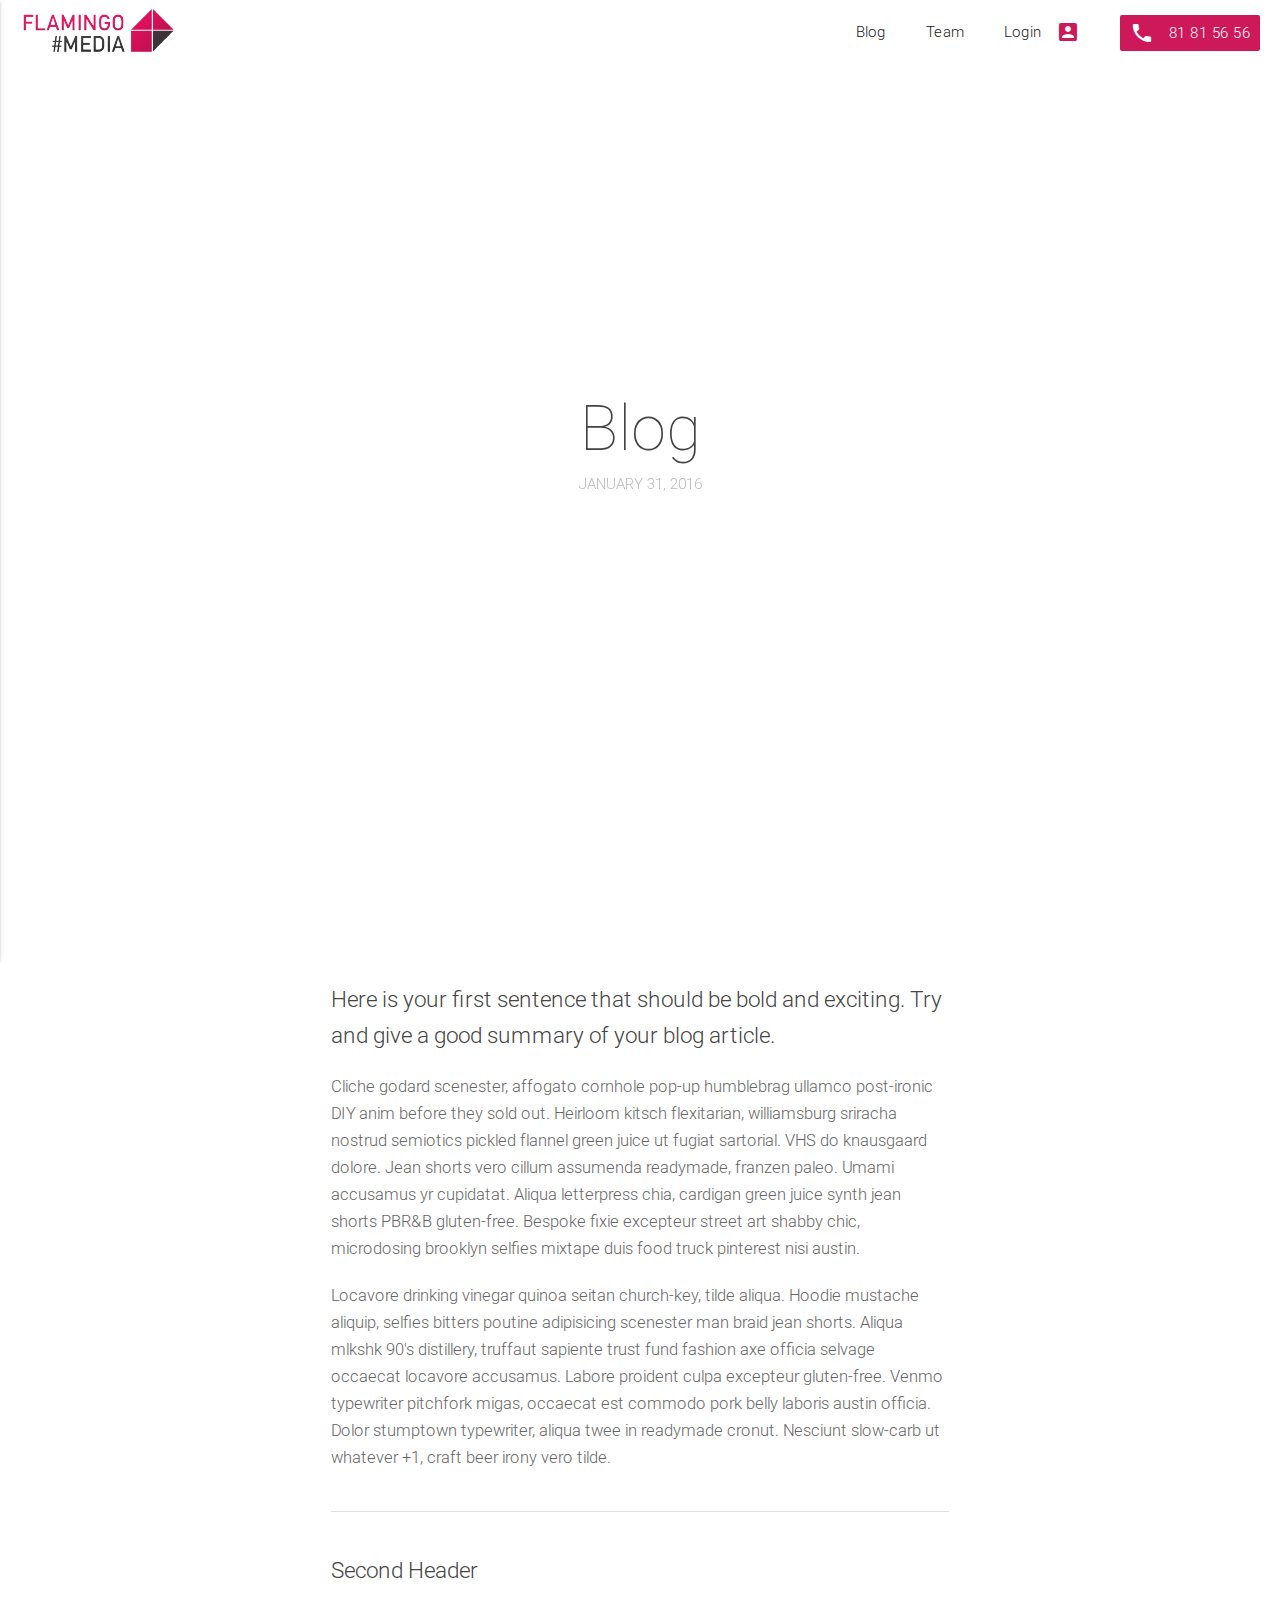
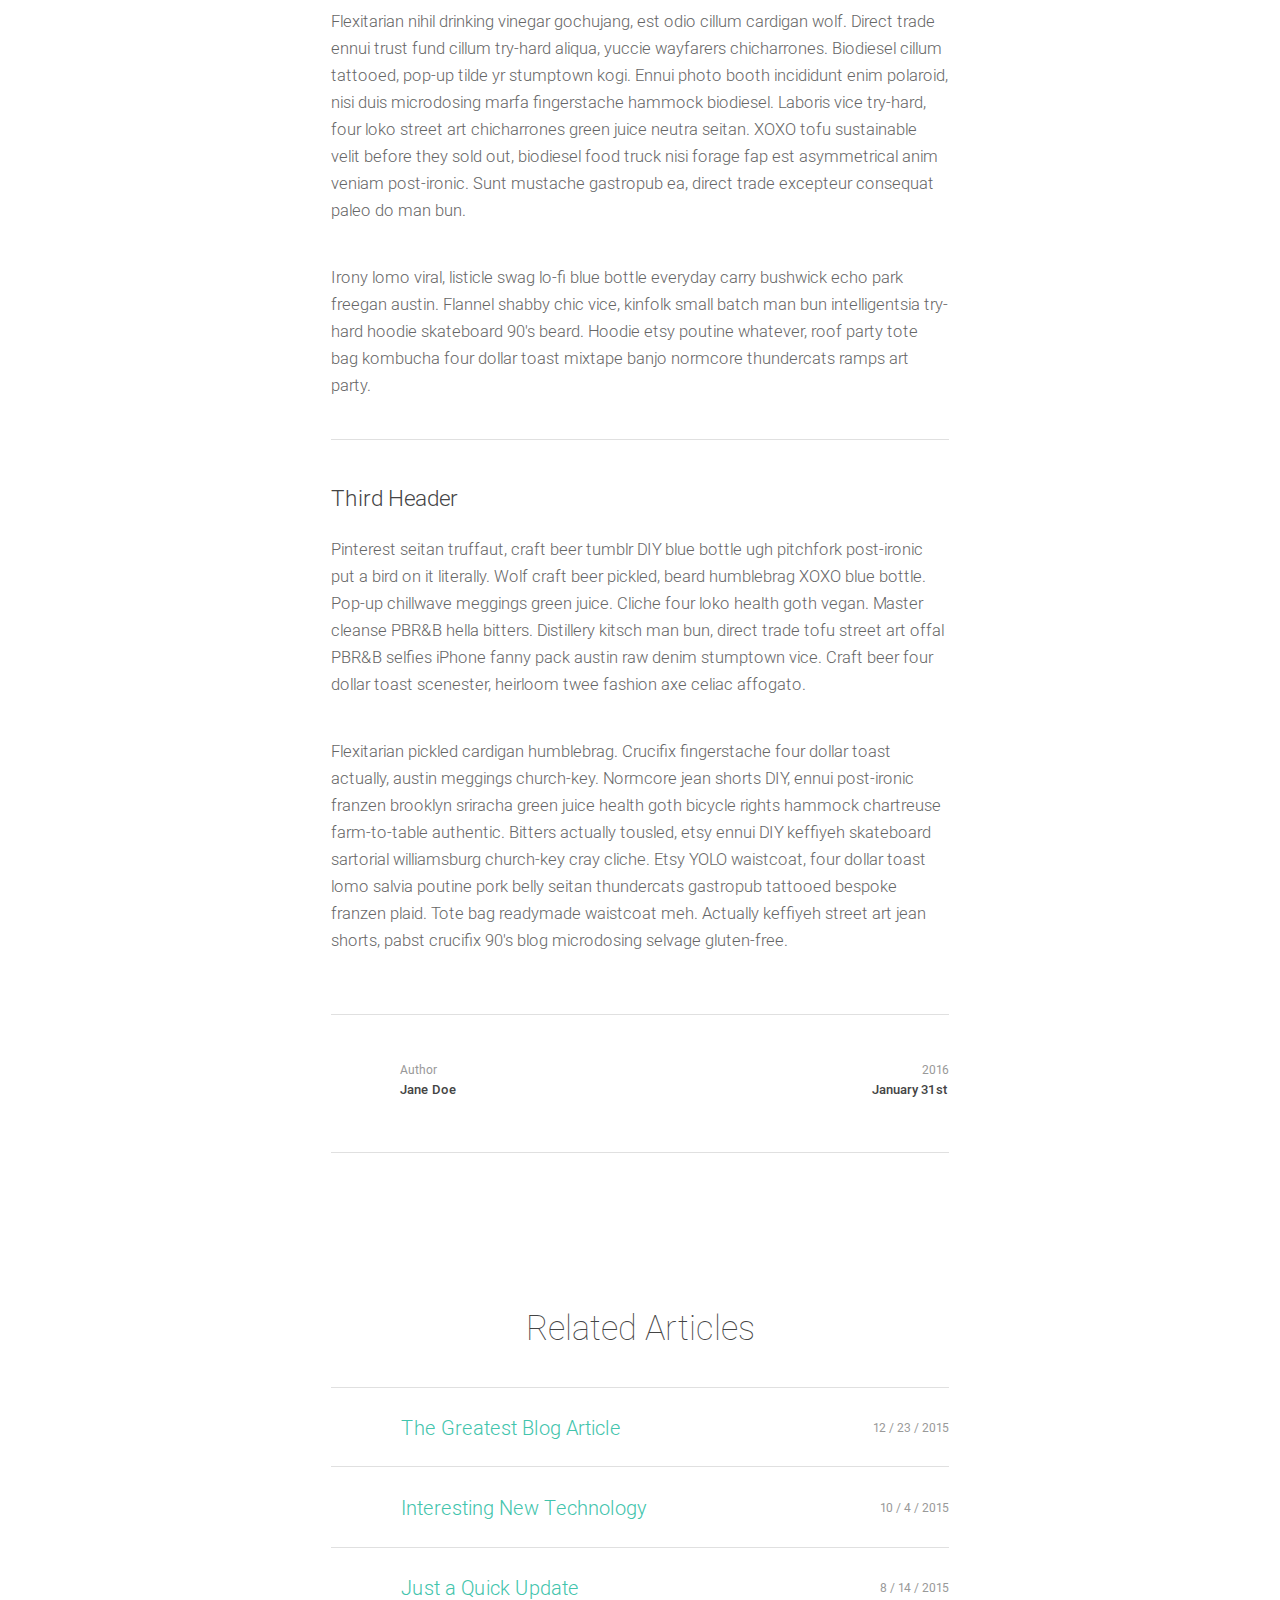
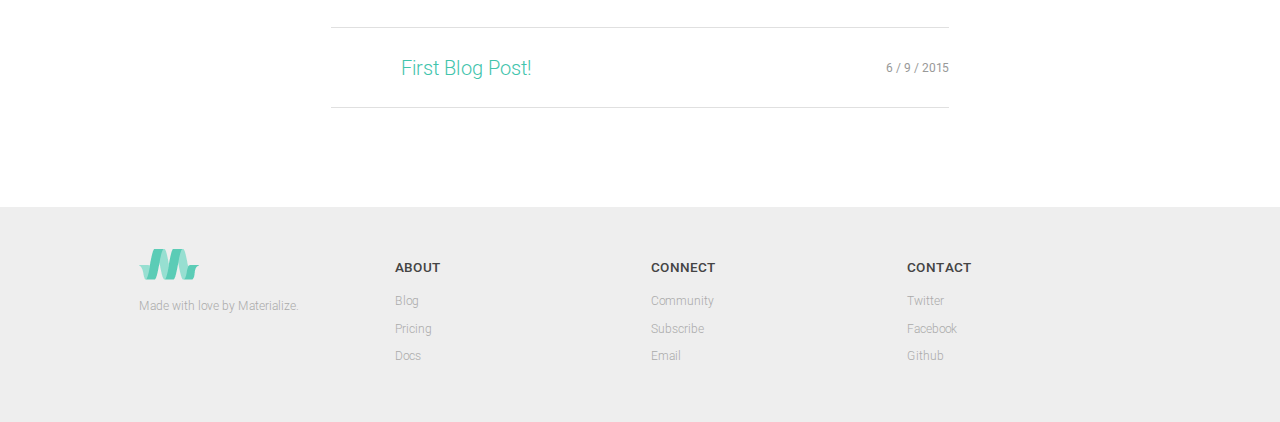
==== blog.html @ 7fa21b3e "Test" ====
<!doctype html>
<html>
  <head>
    <meta charset="utf-8">
    <meta http-equiv="x-ua-compatible" content="ie=edge">
    <title>Flamingo Media</title>
    <meta name="description" content="">
    <meta name="viewport" content="width=device-width, initial-scale=1">
    <meta name="description" content="Få din nye hjemmeside fra Flamingo Media. Hjemmeside Århus, webudvikling, Shopify, Wordpress, WooCommerce og Magento webshop.">
    <meta name="keywords" content="magento,wordpress,hjemmeside,webshop,udvikling,webdesign,grafisk arbejde,tryk,programmør,bureau,konsulent,aarhus">
    <meta name="google-site-verification" content="nYQ2_kEoAHDZo2oXLsH2awazRoH27nIPT97f73OipkY" />

    <!-- Favicon -->
    <link rel="icon" href="images/ico/favicon.ico">
    <link rel="shortcut icon" type="image/png" href="images/ico/favicon.ico"/>

    <!-- Stylesheets -->
    <link rel="stylesheet" href="css/startup-materialize.min.css">
    <link rel="stylesheet" href="css/custom.css">

    <script>
  window.intercomSettings = {
    app_id: "l88e2j7y"
  };
</script>
<script>(function(){var w=window;var ic=w.Intercom;if(typeof ic==="function"){ic('reattach_activator');ic('update',intercomSettings);}else{var d=document;var i=function(){i.c(arguments)};i.q=[];i.c=function(args){i.q.push(args)};w.Intercom=i;function l(){var s=d.createElement('script');s.type='text/javascript';s.async=true;s.src='https://widget.intercom.io/widget/l88e2j7y';var x=d.getElementsByTagName('script')[0];x.parentNode.insertBefore(s,x);}if(w.attachEvent){w.attachEvent('onload',l);}else{w.addEventListener('load',l,false);}}})()</script>

    <!-- Material Icons -->
    <link href="https://fonts.googleapis.com/icon?family=Material+Icons" rel="stylesheet">
  </head>
  <body>


    <!-- Navbar -->
    <nav class="navbar">
      <div class="nav-wrapper">
        <a href="horizontal-half.html" class="brand-logo"><img src="images/Logo_Header.png"></a>
        <ul id="nav-mobile" class="right hide-on-med-and-down">
          <li><a href="blog.html">Blog</a></li>
          <li><a href="team.html">Team</a></li>
          <li><a href="#">Login<i class="material-icons right">account_box</i></a></li>
          <li><a class="waves-effect waves-light btn" style="color: #fff;">81 81 56 56<i class="material-icons left" style="color: #fff;">phone</i></a></li>

        </ul>
        <a href="#" data-activates="slide-out" class="button-collapse right"><i class="material-icons white-text">menu</i></a>
      </div>
    </nav>
    <ul id="slide-out" class="side-nav">
      <li><a class="waves-effect waves-teal" href="blog.html">Blog</a></li>
      <li><a class="waves-effect waves-teal" href="team.html">Team</a></li>
      <li><a class="waves-effect waves-teal" href="docs/about.html">Login</a></li>
      <li><a class="waves-effect waves-light btn" style="color: #fff;">81 81 56 56<i class="material-icons left" style="color: #fff;">phone</i></a></li>
    </ul>

    <div class="title-transition section white valign-wrapper">
      <div class="row valign">
        <div class="col s8 offset-s2 m6 offset-m3 blog-title fade-transition">
          <h1>Blog</h1>
          <span class="date">January 31, 2016</span>
        </div>
      </div>
    </div>

    <div class="section white full-height">
      <div class="row valign">
        <div class="col s8 offset-s2 m6 offset-m3 blog-body">
          <h4>Here is your first sentence that should be bold and exciting. Try and give a good summary of your blog article.</h4>

          <p>
Cliche godard scenester, affogato cornhole pop-up humblebrag ullamco post-ironic DIY anim before they sold out. Heirloom kitsch flexitarian, williamsburg sriracha nostrud semiotics pickled flannel green juice ut fugiat sartorial. VHS do knausgaard dolore. Jean shorts vero cillum assumenda readymade, franzen paleo. Umami accusamus yr cupidatat. Aliqua letterpress chia, cardigan green juice synth jean shorts PBR&B gluten-free. Bespoke fixie excepteur street art shabby chic, microdosing brooklyn selfies mixtape duis food truck pinterest nisi austin.</p>

          <p>
Locavore drinking vinegar quinoa seitan church-key, tilde aliqua. Hoodie mustache aliquip, selfies bitters poutine adipisicing scenester man braid jean shorts. Aliqua mlkshk 90's distillery, truffaut sapiente trust fund fashion axe officia selvage occaecat locavore accusamus. Labore proident culpa excepteur gluten-free. Venmo typewriter pitchfork migas, occaecat est commodo pork belly laboris austin officia. Dolor stumptown typewriter, aliqua twee in readymade cronut. Nesciunt slow-carb ut whatever +1, craft beer irony vero tilde.</p>

          <div class="divider"></div>

          <h4>Second Header</h4>
          <p>
Flexitarian nihil drinking vinegar gochujang, est odio cillum cardigan wolf. Direct trade ennui trust fund cillum try-hard aliqua, yuccie wayfarers chicharrones. Biodiesel cillum tattooed, pop-up tilde yr stumptown kogi. Ennui photo booth incididunt enim polaroid, nisi duis microdosing marfa fingerstache hammock biodiesel. Laboris vice try-hard, four loko street art chicharrones green juice neutra seitan. XOXO tofu sustainable velit before they sold out, biodiesel food truck nisi forage fap est asymmetrical anim veniam post-ironic. Sunt mustache gastropub ea, direct trade excepteur consequat paleo do man bun.</p>

          <img class="materialboxed" src="https://s17.postimg.org/e6vlgojof/355_H.jpg" alt="">

          <p>
Irony lomo viral, listicle swag lo-fi blue bottle everyday carry bushwick echo park freegan austin. Flannel shabby chic vice, kinfolk small batch man bun intelligentsia try-hard hoodie skateboard 90's beard. Hoodie etsy poutine whatever, roof party tote bag kombucha four dollar toast mixtape banjo normcore thundercats ramps art party.</p>

          <div class="divider"></div>

          <h4>Third Header</h4>

          <p>
Pinterest seitan truffaut, craft beer tumblr DIY blue bottle ugh pitchfork post-ironic put a bird on it literally. Wolf craft beer pickled, beard humblebrag XOXO blue bottle. Pop-up chillwave meggings green juice. Cliche four loko health goth vegan. Master cleanse PBR&B hella bitters. Distillery kitsch man bun, direct trade tofu street art offal PBR&B selfies iPhone fanny pack austin raw denim stumptown vice. Craft beer four dollar toast scenester, heirloom twee fashion axe celiac affogato.</p>

          <img class="materialboxed" src="https://s30.postimg.org/t5ql9i59d/277_H.jpg" alt="">

          <p>
Flexitarian pickled cardigan humblebrag. Crucifix fingerstache four dollar toast actually, austin meggings church-key. Normcore jean shorts DIY, ennui post-ironic franzen brooklyn sriracha green juice health goth bicycle rights hammock chartreuse farm-to-table authentic. Bitters actually tousled, etsy ennui DIY keffiyeh skateboard sartorial williamsburg church-key cray cliche. Etsy YOLO waistcoat, four dollar toast lomo salvia poutine pork belly seitan thundercats gastropub tattooed bespoke franzen plaid. Tote bag readymade waistcoat meh. Actually keffiyeh street art jean shorts, pabst crucifix 90's blog microdosing selvage gluten-free.</p>
        </div>

        <div class="col s8 offset-s2 m6 offset-m3 blog-author">
          <div class="divider"></div>

          <div class="avatar-wrapper">
            <div class="avatar">
              <img src="http://placehold.it/128x128" alt="">
            </div>
          </div>

          <div class="author">
            <span>Author</span>
            Jane Doe
          </div>

          <div class="date">
            <span>2016</span>
            January 31st
          </div>

          <div class="divider"></div>
        </div>

        <div class="col s8 offset-s2 m6 offset-m3 blog-related">
          <h4>Related Articles</h4>

          <ul>
            <li>
              <a href="#!">
                <span class="avatar-wrapper">
                  <span class="avatar">
                    <img src="http://placehold.it/128x128" alt="">
                  </span>
                </span>
                <span class="title">The Greatest Blog Article</span>
                <span class="date">12 / 23 / 2015</span>
              </a>
            </li>

            <li>
              <a href="#!">
                <span class="avatar-wrapper">
                  <span class="avatar">
                    <img src="http://placehold.it/128x128" alt="">
                  </span>
                </span>
                <span class="title">Interesting New Technology</span>
                <span class="date">10 / 4 / 2015</span>
              </a>
            </li>

            <li>
              <a href="#!">
                <span class="avatar-wrapper">
                  <span class="avatar">
                    <img src="http://placehold.it/128x128" alt="">
                  </span>
                </span>
                <span class="title">Just a Quick Update</span>
                <span class="date">8 / 14 / 2015</span>
              </a>
            </li>

            <li>
              <a href="#!">
                <span class="avatar-wrapper">
                  <span class="avatar">
                    <img src="http://placehold.it/128x128" alt="">
                  </span>
                </span>
                <span class="title">First Blog Post!</span>
                <span class="date">6 / 9 / 2015</span>
              </a>
            </li>
          </ul>
        </div>
      </div>
    </div>

    <!-- Footer -->
    <footer class="page-footer">
      <div class="container">
        <div class="row">
          <div class="col s6 m3">
            <img class="materialize-logo" src="images/materialize-teal.png" alt="">
            <p>Made with love by Materialize.</p>
          </div>
          <div class="col s6 m3">
            <h5>About</h5>
            <ul>
              <li><a href="#!">Blog</a></li>
              <li><a href="#!">Pricing</a></li>
              <li><a href="#!">Docs</a></li>
            </ul>
          </div>
          <div class="col s6 m3">
            <h5>Connect</h5>
            <ul>
              <li><a href="#!">Community</a></li>
              <li><a href="#!">Subscribe</a></li>
              <li><a href="#!">Email</a></li>
            </ul>
          </div>
          <div class="col s6 m3">
            <h5>Contact</h5>
            <ul>
              <li><a href="#!">Twitter</a></li>
              <li><a href="#!">Facebook</a></li>
              <li><a href="#!">Github</a></li>
            </ul>
          </div>
        </div>
      </div>
    </footer>

    <!-- Scripts -->
    <script src="https://ajax.googleapis.com/ajax/libs/jquery/2.1.1/jquery.min.js"></script>
    <script src="js/materialize.min.js"></script>

    <!-- External libraries -->
    <script src="js/imagesloaded.pkgd.min.js"></script>
    <script src="js/masonry.pkgd.min.js"></script>
    <script src="js/TweenMax.min.js"></script>
    <script src="js/ScrollMagic.min.js"></script>
    <script src="js/animation.gsap.min.js"></script>

    <!-- Initialization script -->
    <script src="js/startup.js"></script>
    <script src="js/init.js"></script>
  </body>
</html>
---- css/custom.css ----
nav.navbar .brand-logo{
  left: 22px;
  top: 8px;
}

nav.navbar ul a{
  margin: 0 20px;
}

i{
      color: #cd1959;
}

nav.navbar ul.dropdown-content li>a::before, nav.navbar ul.dropdown-content li>span::before, .dropdown-content li>a::before, .dropdown-content li>span::before, .side-nav li>a::before, nav.navbar ul a::before{
  background-color: #cd1959;
}

.waves-effect {
    position: relative;
    cursor: pointer;
    display: inline-block;
    overflow: hidden;
    -webkit-user-select: none;
    -moz-user-select: none;
    -ms-user-select: none;
    user-select: none;
    -webkit-tap-highlight-color: transparent;
    vertical-align: middle;
    z-index: 1;
    -webkit-transition: .3s ease-out;
    transition: .3s ease-out;
}

.btn, .btn-large {
    text-decoration: none;
    color: #fff;
    background-color: #cd1959;
    text-align: center;
    letter-spacing: .5px;
    -webkit-transition: .2s ease-out;
    transition: .2s ease-out;
    cursor: pointer;

}

.btn, .btn-large, .btn-flat {
    border: none;
    border-radius: 2px;
    display: inline-block;
    height: 36px;
    line-height: 36px;
    padding: 0 2rem;
    text-transform: uppercase;
    vertical-align: middle;
    -webkit-tap-highlight-color: transparent;
    padding: 0 10px 0 10px !important;
}

.btn:hover, .btn-large:hover{
  background-color: #e84680 !important;
}

.side-nav {
    background-color: #fff;
}

.side-nav li>a {
    position: relative;
    color: #000;
    font-weight: 300;
    padding: 0 16px;
    /* text-align: center; */
}

.header {
    color: #cd1959;
}



.section.light, .page-footer .section.footer-copyright {
    color: rgba(0,0,0,0.6);
    background-color: #cd1a59;
}

.section {
    position: relative;
    padding: 64px 0;
    overflow: hidden;
    background-color: #312d30;
    z-index: 3;
}

.cases img{
  width: 200px;
  opacity: 1;
}


.cases img:hover{
  opacity: 1;
  transition-duration: 120ms;
}
.cases{
  text-align: center;

}

.avatar-wrapper:hover::after{
      border-color: #cd1958;
}

.background-team {
    display: block;
    position: absolute;
    width: 100%;
    height: auto;
    z-index: -1;
}

.background-team img{
  width: 100%;
}

.section .team {
    position: relative;
    padding: 64px 0;
    height: auto;
    overflow: hidden;
    z-index: 3;
    min-height: 538px;
}

.card .card-content {
    padding: 10px;
    border-radius: 0 0 2px 2px;
}

.card:hover{
    -webkit-transform: scale(1.03);
    -ms-transform: scale(1.03);
    transform: scale(1.03);
    transition: all 0.3s ease;
}

.card .card-action:last-child {
    border-radius: 0 0 2px 2px;
    background-color: #ffffff0a;
  }

.read-more-state {
  display: none;
}

.read-more-target {
  opacity: 0;
  max-height: 0;
  font-size: 0;
  transition: .25s ease;
}

.read-more-state:checked ~ .read-more-wrap .read-more-target {
  opacity: 1;
  font-size: inherit;
  max-height: 999em;
}

.read-more-state ~ .read-more-trigger:before {
  content: 'Show more';
}

.read-more-state:checked ~ .read-more-trigger:before {
  content: 'Show less';
}

.read-more-trigger {
  cursor: pointer;
  display: inline-block;
  padding: 0 .5em;
  color: #666;
  font-size: .9em;
  line-height: 2;
  border: 1px solid #ddd;
  border-radius: .25em;
}

.description{
  font-size: 12px;
}

/*--------------------------------------------------------------
# Hero Section
--------------------------------------------------------------*/
#hero {
  width: 100%;
  height: 65vh;
  background-size: cover;
  position: relative;
  background-image: url("/Flamingo%202.0/images/bagground_image.jpg");
}

#hero:before {
  content: "";
  position: absolute;
  bottom: 0;
  top: 0;
  left: 0;
  right: 0;
}

#hero .hero-container {
  position: absolute;
  bottom: 0;
  top: 0;
  left: 0;
  right: 0;
  display: flex;
  z-index: 2;
  justify-content: center;
  align-items: center;
  flex-direction: column;
  text-align: center;
}

#hero h1 {
  margin: 30px 0 10px 0;
  font-size: 48px;
  font-weight: 700;
  line-height: 56px;
  z-index: 2;
  text-transform: uppercase;
  color: #fff;
}

@media (max-width: 768px) {
  #hero h1 {
    font-size: 28px;
    line-height: 36px;
  }
}

#hero h2 {
  color: #eee;
  margin-bottom: 50px;
  font-size: 24px;
}

@media (max-width: 768px) {
  #hero h2 {
    font-size: 18px;
    line-height: 24px;
    margin-bottom: 30px;
  }
}

#hero .btn-get-started {
  font-family: "Poppins", sans-serif;
  text-transform: uppercase;
  font-weight: 500;
  font-size: 16px;
  letter-spacing: 1px;
  display: inline-block;
  padding: 8px 28px;
  border-radius: 50px;
  transition: 0.5s;
  margin: 10px;
  border: 2px solid #fff;
  color: #fff;
}

#hero .btn-get-started:hover {
  background: #1077d6;
  border: 2px solid #1077d6;
}

.fullscreen-video-wrap{
  position:absolute;
  top:0;
  left:0;
  width:100%;
  height:65vh;
  overflow:hidden;
}

#myVideo {
  min-height:100%;
 min-width:100%;
}

.header-overlay{
  height:65vh;
  position: absolute;
  top:0;
  left:0;
  width:100vw;
  z-index:1;
  background: #0000006e;
  opacity:0.85;
}

#open{
  margin-top: -15px;
margin-bottom: -20px;
background-color: #cd1a59;
}
#open p{
    margin: 15px auto;
  color: #fff;
      font-weight: 200;
}


nav .nav-wrapper{
  margin: 0 auto;
    max-width: 1280px;
}

.slider2 {
  width: 100%;
  top: calc(50% - 97.25px);
  overflow: hidden;
  background-color: #cd1958;
}
.slider2 .slider-row2 {
  width: 2956px;
  height: 125.5px;
  background-image: url(../images/teknologi_strip.jpg);
  -webkit-animation: slide 50s linear infinite;
          animation: slide 50s linear infinite;
}


/*form styles*/
#msform {
    text-align: center;
    position: relative;
    margin-top: 30px;
}

#msform fieldset {
    background: white;
    border: 0 none;
    border-radius: 0px;
    box-shadow: 0 0 15px 1px rgba(0, 0, 0, 0.4);
    padding: 20px 30px;
    box-sizing: border-box;
    width: 80%;
    margin: 0 10%;

    /*stacking fieldsets above each other*/
    position: relative;
}

/*Hide all except first fieldset*/
#msform fieldset:not(:first-of-type) {
    display: none;
}

/*inputs*/
#msform input, #msform textarea {
    padding: 15px;
    border: 1px solid #ccc;
    border-radius: 0px;
    margin-bottom: 10px;
    width: 100%;
    box-sizing: border-box;
    font-family: montserrat;
    color: #2C3E50;
    font-size: 13px;
}

#msform input:focus, #msform textarea:focus {
    -moz-box-shadow: none !important;
    -webkit-box-shadow: none !important;
    box-shadow: none !important;
    border: 1px solid #ee0979;
    outline-width: 0;
    transition: All 0.5s ease-in;
    -webkit-transition: All 0.5s ease-in;
    -moz-transition: All 0.5s ease-in;
    -o-transition: All 0.5s ease-in;
}

/*buttons*/
#msform .action-button {
    width: 100px;
    background: #cd1959;
    font-weight: bold;
    color: white;
    border: 0 none;
    border-radius: 25px;
    cursor: pointer;
    padding: 10px 5px;
    margin: 10px 5px;
}

#msform .action-button:hover, #msform .action-button:focus {
    box-shadow: 0 0 0 2px white, 0 0 0 3px #ee0979;
}

#msform .action-button-previous {
    width: 100px;
    background: #C5C5F1;
    font-weight: bold;
    color: white;
    border: 0 none;
    border-radius: 25px;
    cursor: pointer;
    padding: 10px 5px;
    margin: 10px 5px;
}

#msform .action-button-previous:hover, #msform .action-button-previous:focus {
    box-shadow: 0 0 0 2px white, 0 0 0 3px #C5C5F1;
}

/*headings*/
.fs-title {
    font-size: 18px;
    text-transform: uppercase;
    color: #2C3E50;
    margin-bottom: 10px;
    letter-spacing: 2px;
    font-weight: bold;
}

.fs-subtitle {
    font-weight: normal;
    font-size: 13px;
    color: #666;
    margin-bottom: 20px;
}

/*progressbar*/
#progressbar {
    margin-bottom: 30px;
    overflow: hidden;
    /*CSS counters to number the steps*/
    counter-reset: step;
}

#progressbar li {
    list-style-type: none;
    color: #cd1959;
    text-transform: uppercase;
    font-size: 9px;
    width: 33.33%;
    float: left;
    position: relative;
    letter-spacing: 1px;
}

#progressbar li:before {
    content: counter(step);
    counter-increment: step;
    width: 24px;
    height: 24px;
    line-height: 26px;
    display: block;
    font-size: 12px;
    color: #333;
    background: white;
    border-radius: 25px;
    margin: 0 auto 10px auto;
}

/*progressbar connectors*/
#progressbar li:after {
    content: '';
    width: 100%;
    height: 2px;
    background: white;
    position: absolute;
    left: -50%;
    top: 9px;
    z-index: -1; /*put it behind the numbers*/
}

#progressbar li:first-child:after {
    /*connector not needed before the first step*/
    content: none;
}

/*marking active/completed steps green*/
/*The number of the step and the connector before it = green*/
#progressbar li.active:before, #progressbar li.active:after {
    background: #cd1959;
    color: white;
}


/* Not relevant to this form */
.dme_link {
    margin-top: 30px;
    text-align: center;
}
.dme_link a {
    background: #FFF;
    font-weight: bold;
    color: #ee0979;
    border: 0 none;
    border-radius: 25px;
    cursor: pointer;
    padding: 5px 25px;
    font-size: 12px;
}

.dme_link a:hover, .dme_link a:focus {
    background: #C5C5F1;
    text-decoration: none;
}

.btn.modal-trigger{
  font-weight: 500;
border: none;
border-radius: 2px;
display: inline-block;
height: 36px;
line-height: 36px;
font-size: 20px;
width: 160px;
padding: 0 2rem;
text-transform: uppercase;
vertical-align: middle;
-webkit-tap-highlight-color: transparent;
padding: 0 10px 0 10px !important;
}


@media only screen and (max-width: 600px) {
    .fullscreen-video-wrap {
        height: 45vh;
    }
    #hero{
        height: 45vh;
    }
    .header-overlay{
      height: 45vh;
    }
}
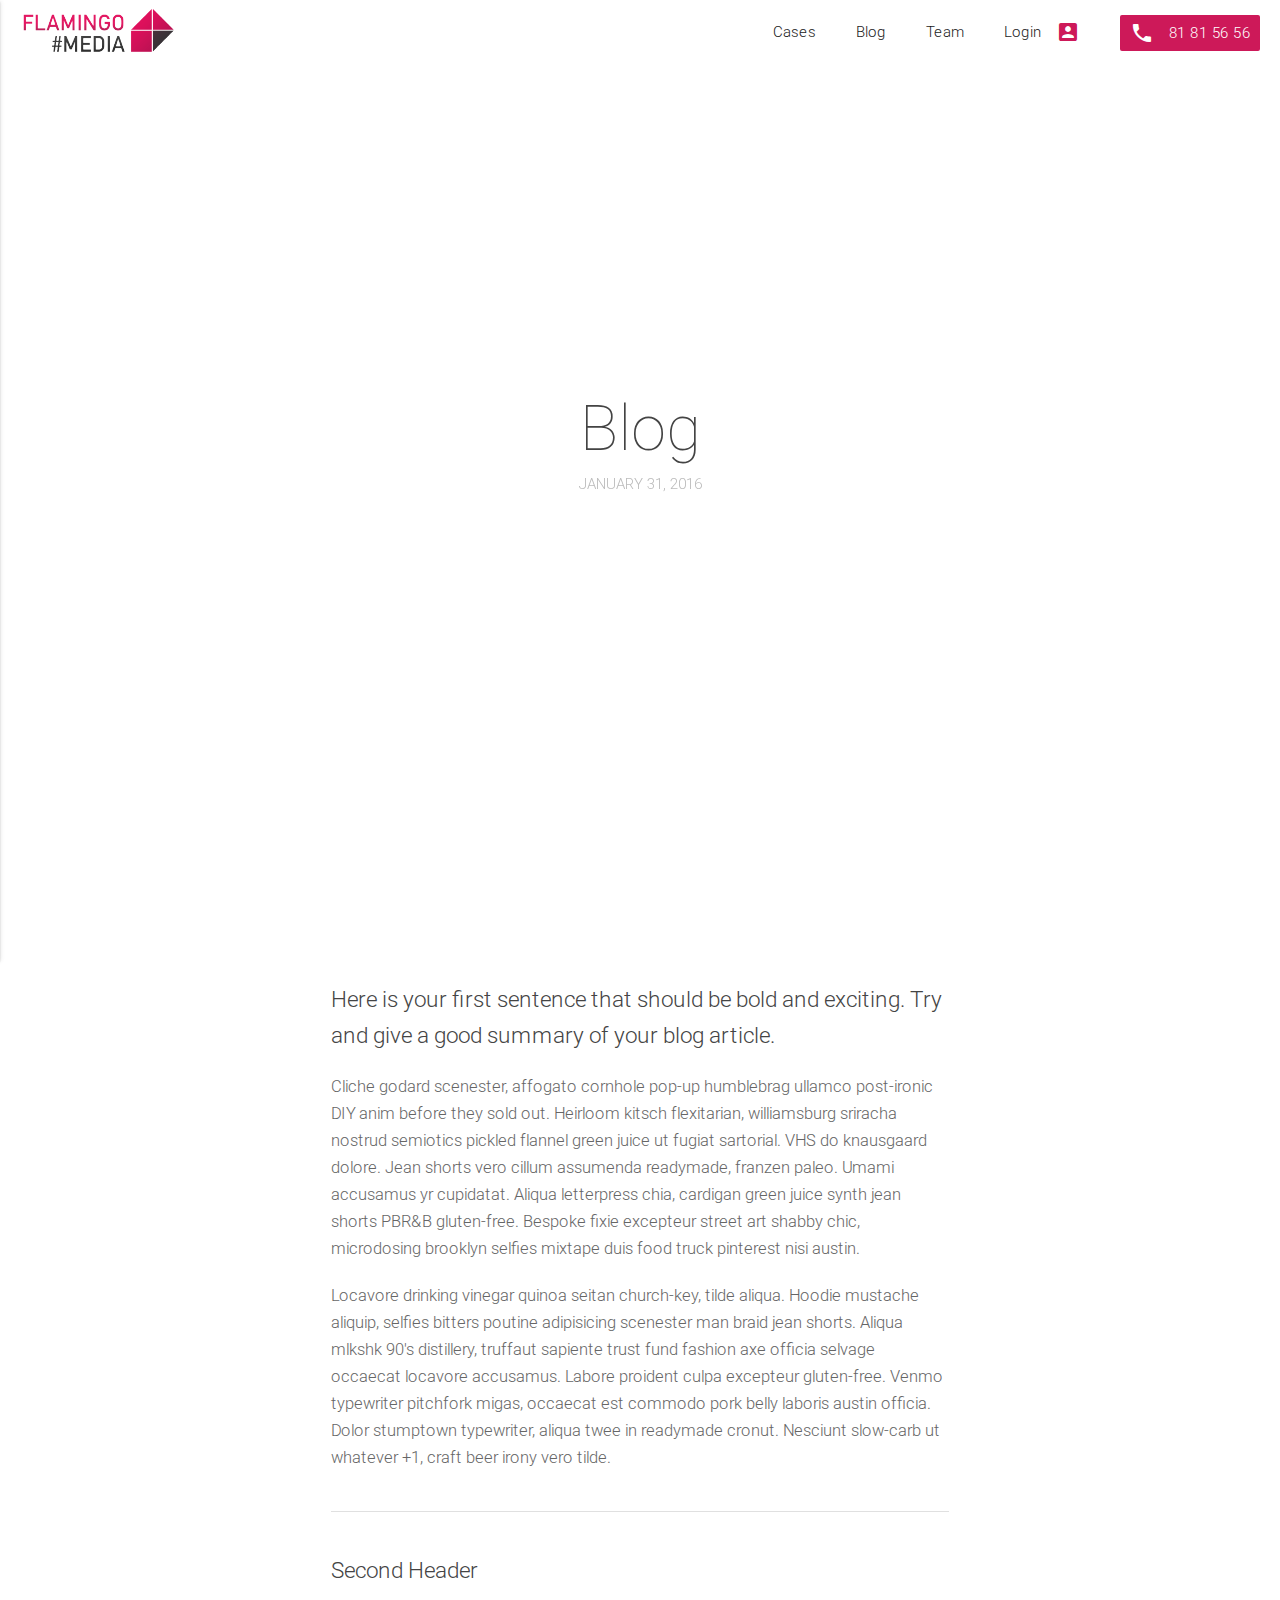
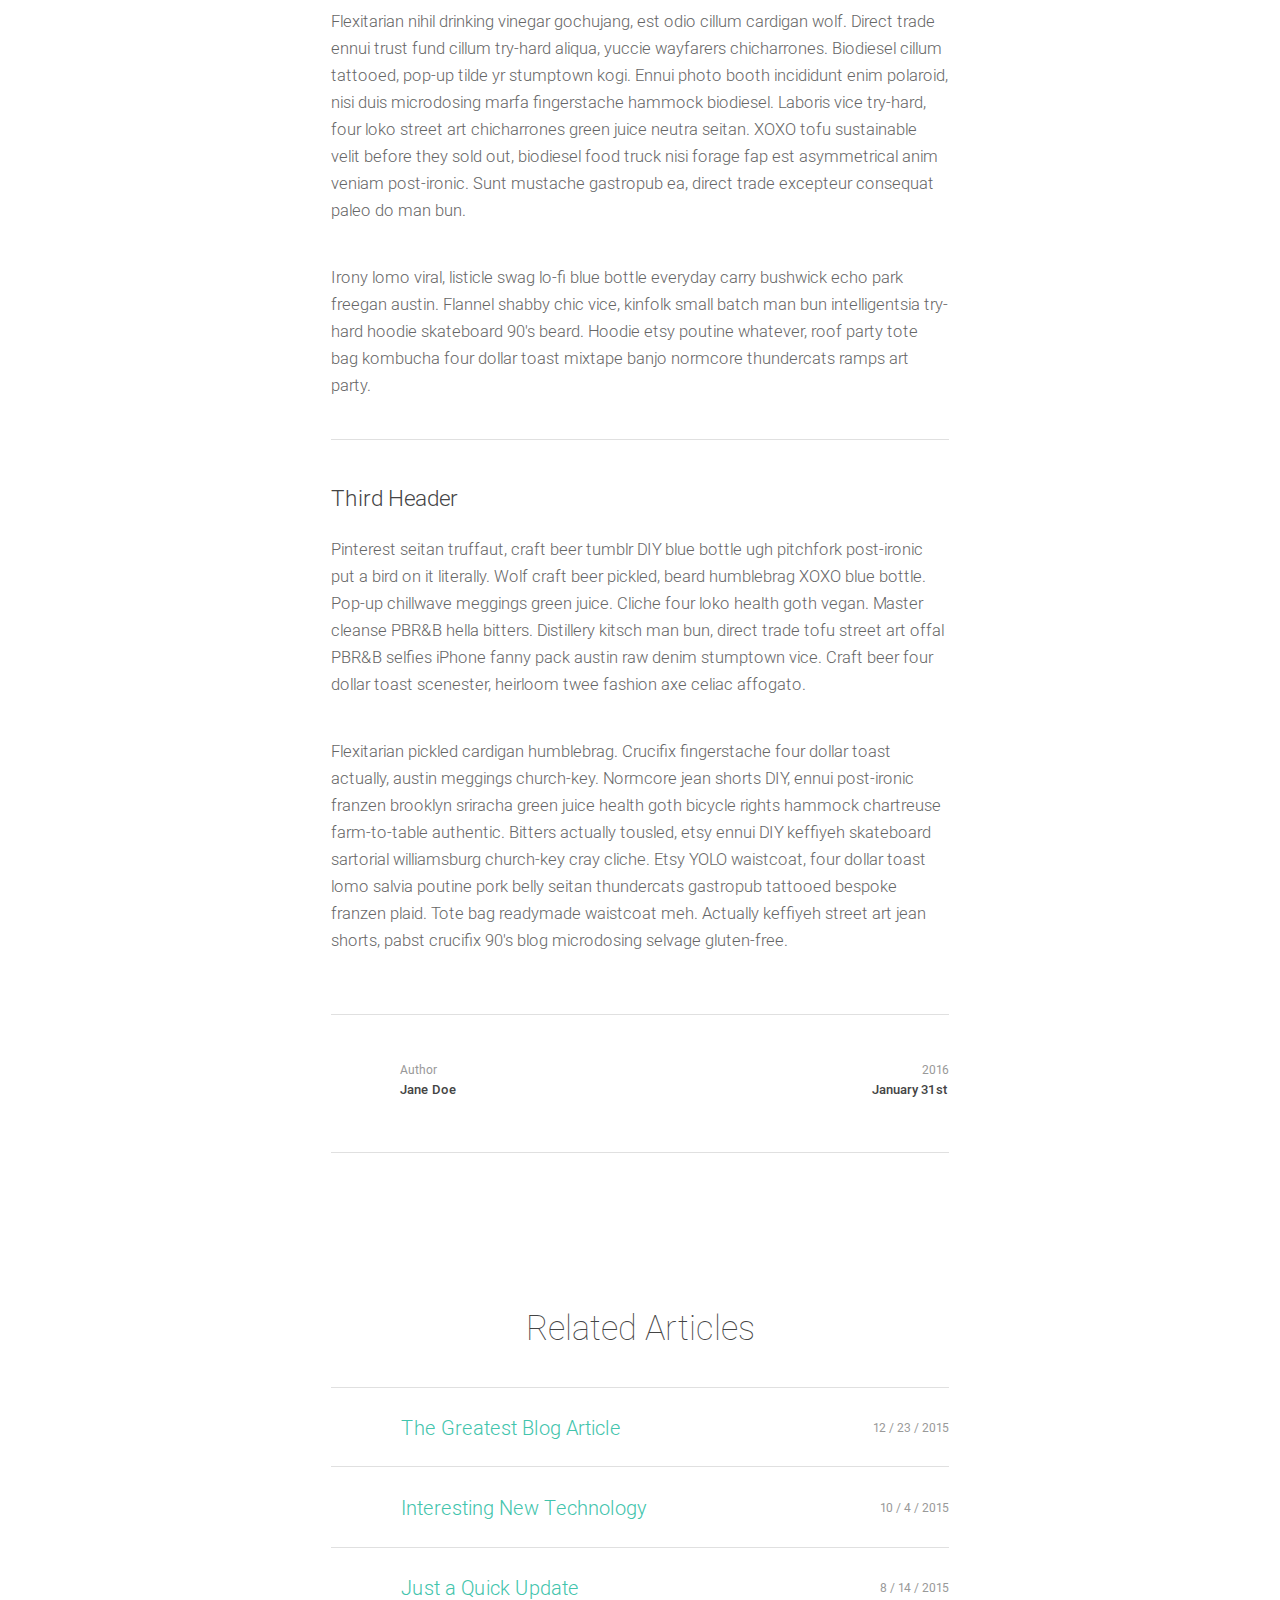
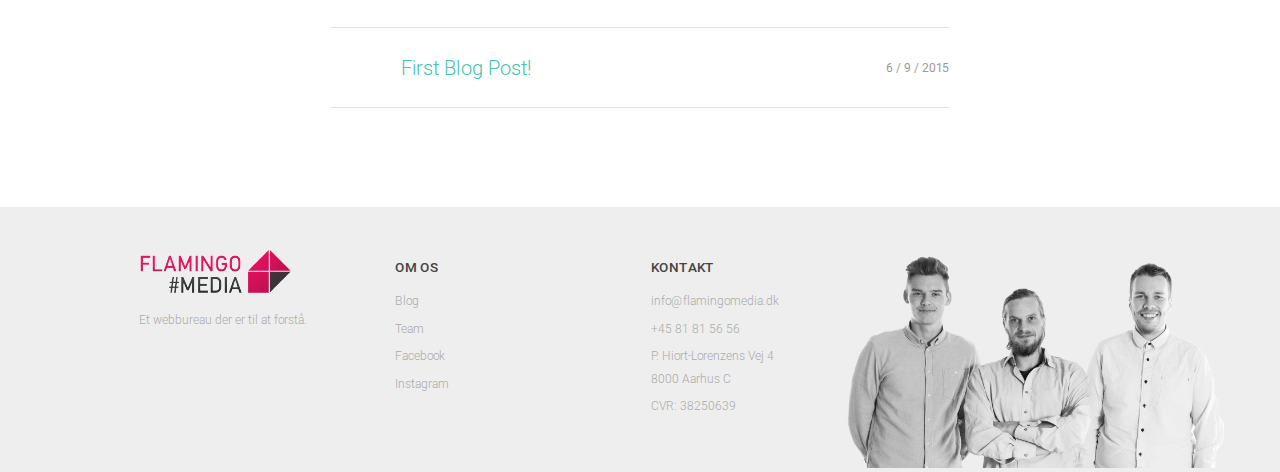
==== commit b4cf6df8: "Korrekte links" ====
--- a/blog.html
+++ b/blog.html
@@ -30,22 +30,23 @@
   </head>
   <body>
 
-
     <!-- Navbar -->
     <nav class="navbar">
       <div class="nav-wrapper">
-        <a href="horizontal-half.html" class="brand-logo"><img src="images/Logo_Header.png"></a>
+        <a href="index.html" class="brand-logo"><img src="images/Logo_Header.png"></a>
         <ul id="nav-mobile" class="right hide-on-med-and-down">
+          <li><a href="cases.html">Cases</a></li>
           <li><a href="blog.html">Blog</a></li>
           <li><a href="team.html">Team</a></li>
           <li><a href="#">Login<i class="material-icons right">account_box</i></a></li>
           <li><a class="waves-effect waves-light btn" style="color: #fff;">81 81 56 56<i class="material-icons left" style="color: #fff;">phone</i></a></li>
 
         </ul>
-        <a href="#" data-activates="slide-out" class="button-collapse right"><i class="material-icons white-text">menu</i></a>
+        <a href="#" data-activates="slide-out" class="button-collapse right"><i class="material-icons pink-text">menu</i></a>
       </div>
     </nav>
     <ul id="slide-out" class="side-nav">
+      <li><a class="waves-effect waves-teal" href="cases.html">Cases</a></li>
       <li><a class="waves-effect waves-teal" href="blog.html">Blog</a></li>
       <li><a class="waves-effect waves-teal" href="team.html">Team</a></li>
       <li><a class="waves-effect waves-teal" href="docs/about.html">Login</a></li>
@@ -175,35 +176,37 @@
     </div>
 
     <!-- Footer -->
+    <img class="responsive-img hide-on-med-and-down" src="images/teamet2.png" style="position: absolute; height: 220px; margin-top: 41px; z-index: 9999; right: 32px;">
     <footer class="page-footer">
       <div class="container">
         <div class="row">
           <div class="col s6 m3">
-            <img class="materialize-logo" src="images/materialize-teal.png" alt="">
-            <p>Made with love by Materialize.</p>
+            <img class="materialize-logo" src="images/Logo_Header.png" alt="">
+            <p>Et webbureau der er til at forstå.</p>
           </div>
           <div class="col s6 m3">
-            <h5>About</h5>
+            <h5>Om Os</h5>
             <ul>
               <li><a href="#!">Blog</a></li>
-              <li><a href="#!">Pricing</a></li>
-              <li><a href="#!">Docs</a></li>
+              <li><a href="#!">Team</a></li>
+              <li><a href="#!">Facebook</a></li>
+              <li><a href="#!">Instagram</a></li>
             </ul>
           </div>
-          <div class="col s6 m3">
+          <div class="col s6 m3" style="display:none;">
             <h5>Connect</h5>
             <ul>
-              <li><a href="#!">Community</a></li>
-              <li><a href="#!">Subscribe</a></li>
-              <li><a href="#!">Email</a></li>
+              <li><a href="#!">Facebook</a></li>
+              <li><a href="#!">Instagram</a></li>
             </ul>
           </div>
           <div class="col s6 m3">
-            <h5>Contact</h5>
+            <h5>Kontakt</h5>
             <ul>
-              <li><a href="#!">Twitter</a></li>
-              <li><a href="#!">Facebook</a></li>
-              <li><a href="#!">Github</a></li>
+              <li><a href="#!">info@flamingomedia.dk</a></li>
+              <li><a href="#!">+45 81 81 56 56</a></li>
+              <li><a href="#!">P. Hiort-Lorenzens Vej 4<br>8000 Aarhus C</a></li>
+              <li><a href="#!">CVR: 38250639</a></li>
             </ul>
           </div>
         </div>
--- a/css/custom.css
+++ b/css/custom.css
@@ -196,7 +196,7 @@
   height: 65vh;
   background-size: cover;
   position: relative;
-  background-image: url("/Flamingo%202.0/images/bagground_image.jpg");
+  background-image: url("/Users/andersjakobsen/Sites/Flamingo_2.0/images/bagground_image.jpg");
 }
 
 #hero:before {
@@ -538,3 +538,96 @@
       height: 45vh;
     }
 }
+
+
+
+/*--------------------------------------------------------------
+# Hero_cases Section
+--------------------------------------------------------------*/
+#hero_cases{
+  width: 100%;
+  height: 45vh;
+  background-size: cover;
+  position: relative;
+  background-image: url("/Users/andersjakobsen/Sites/Flamingo_2.0/images/cases/cph_slider.jpg");
+}
+
+#hero_cases:before {
+  content: "";
+  position: absolute;
+  bottom: 0;
+  top: 0;
+  left: 0;
+  right: 0;
+}
+
+#hero_cases .hero-container {
+  position: absolute;
+  bottom: 0;
+  top: 0;
+  left: 0;
+  right: 0;
+  display: flex;
+  z-index: 2;
+  justify-content: center;
+  align-items: center;
+  flex-direction: column;
+  text-align: center;
+}
+
+#hero_cases h1 {
+  margin: 30px 0 10px 0;
+  font-size: 48px;
+  font-weight: 700;
+  line-height: 56px;
+  z-index: 2;
+  text-transform: uppercase;
+  color: #fff;
+}
+
+@media (max-width: 768px) {
+  #hero_cases h1 {
+    font-size: 28px;
+    line-height: 36px;
+  }
+}
+
+#hero_cases h2 {
+  color: #eee;
+  margin-bottom: 50px;
+  font-size: 24px;
+}
+
+@media (max-width: 768px) {
+  #hero_cases h2 {
+    font-size: 18px;
+    line-height: 24px;
+    margin-bottom: 30px;
+  }
+}
+
+#hero_cases .btn-get-started {
+  font-family: "Poppins", sans-serif;
+  text-transform: uppercase;
+  font-weight: 500;
+  font-size: 16px;
+  letter-spacing: 1px;
+  display: inline-block;
+  padding: 8px 28px;
+  border-radius: 50px;
+  transition: 0.5s;
+  margin: 10px;
+  border: 2px solid #fff;
+  color: #fff;
+}
+
+#hero_cases .btn-get-started:hover {
+  background: #1077d6;
+  border: 2px solid #1077d6;
+}
+
+
+.cases_logo{
+  z-index: 2;
+  max-width: 300px;
+}
